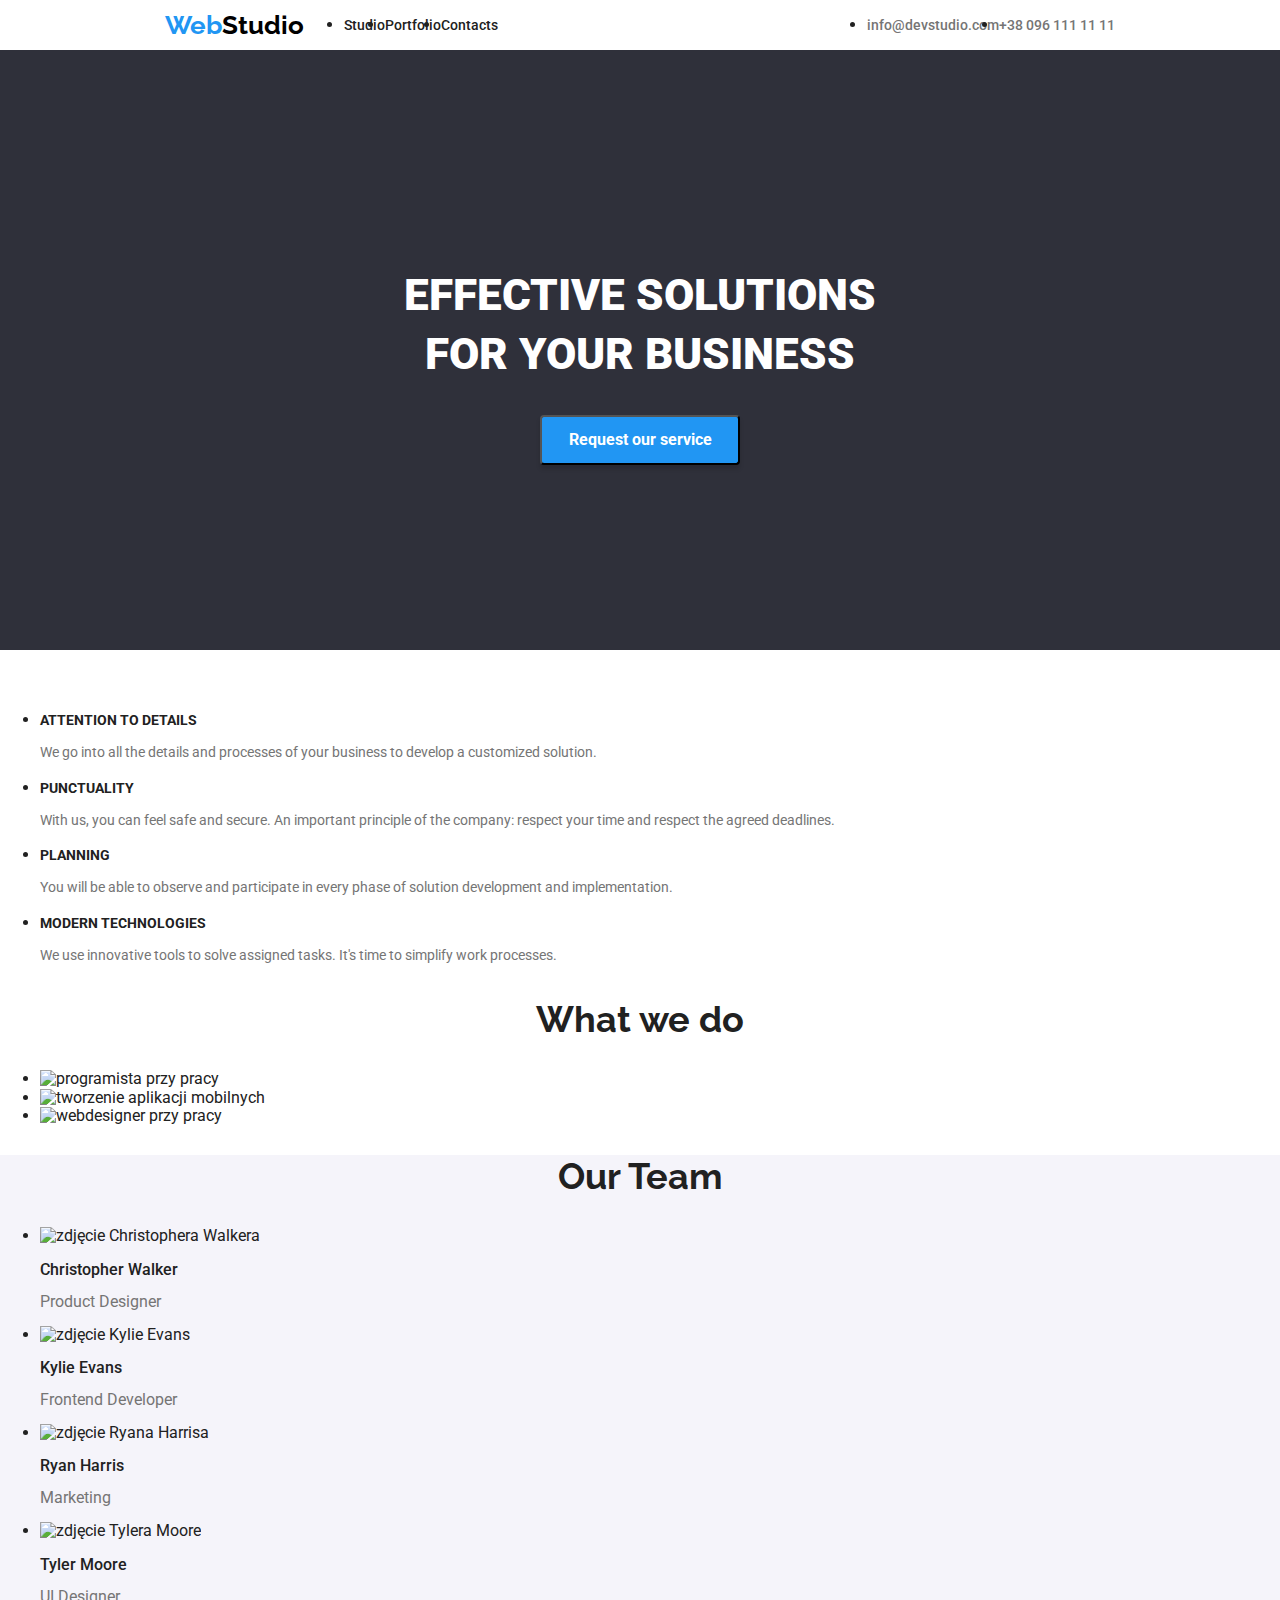
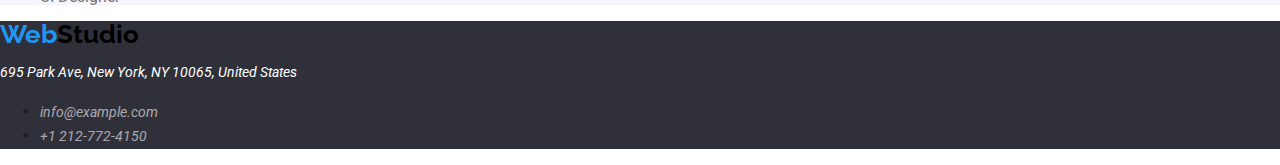
==== index.html @ ae73c6c6 "begining of styling process" ====
<!DOCTYPE html>
<html lang="pl">
  <head>
    <meta charset="UTF-8" />
    <meta http-equiv="X-UA-Compatible" content="IE=edge" />
    <meta name="viewport" content="width=device-width, initial-scale=1.0" />
    <title>Studio</title>
    <link rel="preconnect" href="https://fonts.googleapis.com" />
    <link rel="preconnect" href="https://fonts.gstatic.com" crossorigin />
    <link
      href="https://fonts.googleapis.com/css2?family=Raleway:wght@700&family=Roboto:wght@400;500;700;900&display=swap"
      rel="stylesheet"
    />
    <link rel="stylesheet" href="./css/modern-normalize.css" />
    <link rel="stylesheet" href="./css/styles.css" />
  </head>
  <body>
    <header class="header-style">
      <nav class="navbar">
        <a href="#" class="logo"
          >Web<span class="logoSecondColor">Studio</span></a
        >
        <ul class="navbar">
          <li><a href="./index.html" class="navLink">Studio</a></li>
          <li><a href="./portfolio.html" class="navLink">Portfolio</a></li>
          <li><a href="#" class="navLink">Contacts</a></li>
        </ul>
      </nav>
      <ul class="header-contacts">
        <li>
          <a href="mailto:info@devstudio.com" class="navAdress">
            info@devstudio.com
          </a>
        </li>
        <li>
          <a href="Tel:+380961111111" class="navAdress"> +38 096 111 11 11 </a>
        </li>
      </ul>
    </header>
    <main>
      <section class="bannerSection">
        <h1 class="mainSign">EFFECTIVE SOLUTIONS FOR YOUR BUSINESS</h1>
        <button type="button" class="indexButton">Request our service</button>
      </section>
      <div class="whatWeDo">
        <section>
          <h2 class="emptyHeader"></h2>
          <ul>
            <li>
              <h3 class="textBlockTitle">ATTENTION TO DETAILS</h3>
              <p class="textBlock">
                We go into all the details and processes of your business to
                develop a customized solution.
              </p>
            </li>
            <li>
              <h3 class="textBlockTitle">PUNCTUALITY</h3>
              <p class="textBlock">
                With us, you can feel safe and secure. An important principle of
                the company: respect your time and respect the agreed deadlines.
              </p>
            </li>
            <li>
              <h3 class="textBlockTitle">PLANNING</h3>
              <p class="textBlock">
                You will be able to observe and participate in every phase of
                solution development and implementation.
              </p>
            </li>
            <li>
              <h3 class="textBlockTitle">MODERN TECHNOLOGIES</h3>
              <p class="textBlock">
                We use innovative tools to solve assigned tasks. It's time to
                simplify work processes.
              </p>
            </li>
          </ul>
        </section>
        <section>
          <h2 class="sectionTitle">What we do</h2>
          <ul>
            <li>
              <img
                src="./images/wwd1.jpg"
                width="370"
                height="294"
                alt="programista przy pracy"
              />
            </li>
            <li>
              <img
                src="./images/wwd2.jpg"
                width="370"
                height="294"
                alt="tworzenie aplikacji mobilnych"
              />
            </li>
            <li>
              <img
                src="./images/wwd3.jpg"
                width="370"
                height="294"
                alt="webdesigner przy pracy"
              />
            </li>
          </ul>
        </section>
      </div>
      <section class="teamSection">
        <h2 class="sectionTitle">Our Team</h2>
        <ul>
          <li>
            <img
              src="./images/teammember1.jpg"
              width="270"
              height="260"
              alt="zdjęcie Christophera Walkera"
            />

            <h3 class="memberName">Christopher Walker</h3>
            <p class="memberDescription">Product Designer</p>
          </li>
          <li>
            <img
              src="./images/teammember2.jpg"
              width="270"
              height="260"
              alt="zdjęcie Kylie Evans"
            />

            <h3 class="memberName">Kylie Evans</h3>
            <p class="memberDescription">Frontend Developer</p>
          </li>
          <li>
            <img
              src="./images/teammember3.jpg"
              width="270"
              height="260"
              alt="zdjęcie Ryana Harrisa"
            />

            <h3 class="memberName">Ryan Harris</h3>
            <p class="memberDescription">Marketing</p>
          </li>
          <li>
            <img
              src="./images/teammember4.jpg"
              width="270"
              height="260"
              alt="zdjęcie Tylera Moore"
            />

            <h3 class="memberName">Tyler Moore</h3>
            <p class="memberDescription">UI Designer</p>
          </li>
        </ul>
      </section>
    </main>
    <footer class="footer-style">
      <a href="./index.html" class="logo"
        >Web<span class="logoSecondColor">Studio</span></a
      >
      <address>
        <p class="footerAdress">
          695 Park Ave, New York, NY 10065, United States
        </p>
        <ul>
          <li>
            <a href="mailto:info@example.com" class="footerContact">
              info@example.com
            </a>
          </li>
          <li>
            <a href="Tel:+1212-772-4150" class="footerContact">
              +1 212-772-4150
            </a>
          </li>
        </ul>
      </address>
    </footer>
  </body>
</html>
---- css/styles.css ----
:root {
  --main-color: #ffffff;
  --primary-color: #2f303a;
  --secondary-color: #2196f3;
  --text-color: #212121;
  --secondary-text-color: #757575;
  --button-portfolio-color: #f5f4fa;
  --main-color-transp: #ffffff99;
  --logo-second-color: #000000;
}

body {
  font-family: "Roboto", sans-serif;
  color: var(--text-color);
}
.header-style {
  width: 100%;
  display: flex;

  justify-content: space-around;
}
.header-contacts {
  display: flex;
}
.navbar {
  align-items: center;
  display: flex;
  justify-content: space-between;
}
.footer-style {
  background-color: var(--primary-color);
}
.portfolioButton {
  background-color: var(--button-color);
  cursor: pointer;
  font-weight: 500;
  font-size: 16px;
  line-height: 1.62;
}
.portfolioButton:hover,
.portfolioButton:focus {
  background-color: var(--secondary-color);
}
.logo {
  text-decoration: none;
  color: var(--secondary-color);
  font-family: Raleway;
  font-size: 26px;
  font-weight: 700;
  line-height: 1;
}
.navLink {
  text-decoration: none;
  color: var(--text-color);
  font-size: 14px;
  font-weight: 500;
  line-height: 1;
}
.navAdress {
  text-decoration: none;
  color: var(--secondary-text-color);
  font-size: 14px;
  font-weight: 500;
  line-height: 1;
}
.navLink:hover,
.navLink:focus {
  color: var(--secondary-color);
}
.navAdress:hover,
.navAdress:focus {
  color: var(--secondary-color);
}
.footerAdress {
  color: var(--main-color);
  font-size: 14px;
  line-height: 1.71;
  font-style: none;
}
.footerContact {
  color: var(--main-color-transp);
  font-size: 14px;
  line-height: 1.71;
  font-style: none;
  text-decoration: none;
}
.footerContact:hover,
.footerContact:focus {
  color: var(--secondary-color);
}
.itemName {
  font-size: 18px;
  line-height: 2;
}
.itemDescription {
  line-height: 1.88;
  color: var(--secondary-text-color);
  font-size: 16px;
}
.mainSign {
  font-weight: 900;
  color: var(--main-color);
  font-size: 44px;
  line-height: 1.36;
  text-align: center;
  width: 43.5%;
}
.indexButton {
  background-color: var(--secondary-color);
  color: var(--main-color);
  font-weight: 700;
  font-size: 16px;
  line-height: 1.88;
  cursor: pointer;
  width: 200px;
  height: 50px;
  border-radius: 4px;
  box-shadow: 0px 4px 4px rgba(0, 0, 0, 0.15);
}
.textBlock {
  font-size: 14px;
  line-height: 1.71;
  color: var(--secondary-text-color);
}
.textBlockTitle {
  font-size: 14px;
  line-height: 1;
}
.sectionTitle {
  font-size: 36px;
  line-height: 1.17;
  font-family: Raleway;
  text-align: center;
}
.memberName {
  font-weight: 500;
  font-size: 16px;
  line-height: 1;
}
.memberDescription {
  color: var(--secondary-text-color);
  line-height: 1;
}
.logoSecondColor {
  color: var(--logo-second-color);
}

.bannerSection {
  background-color: var(--primary-color);
  height: 600px;
  display: flex;
  align-items: center;
  flex-direction: column;
  justify-content: center;
}
.teamSection {
  background-color: var(--button-portfolio-color);
}
.emptyHeader {
  display: inline-block;
  height: 0;
}
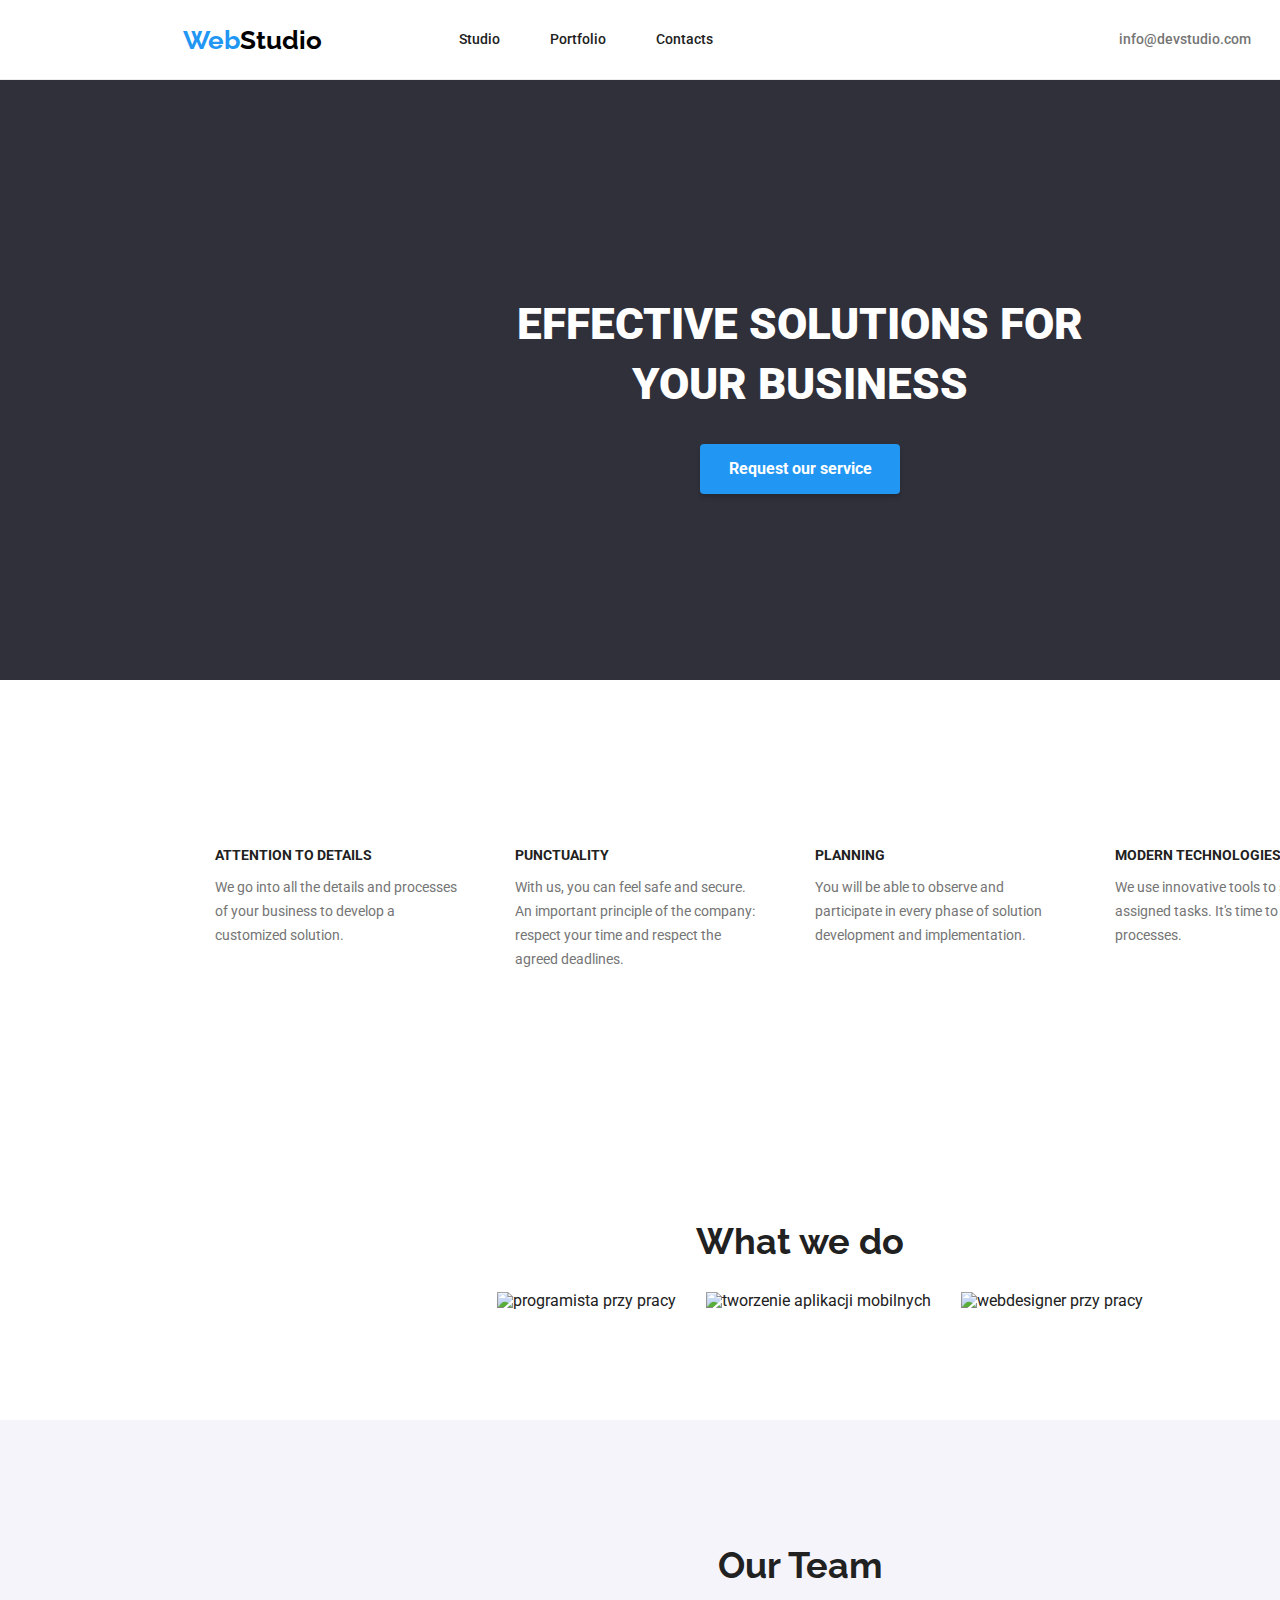
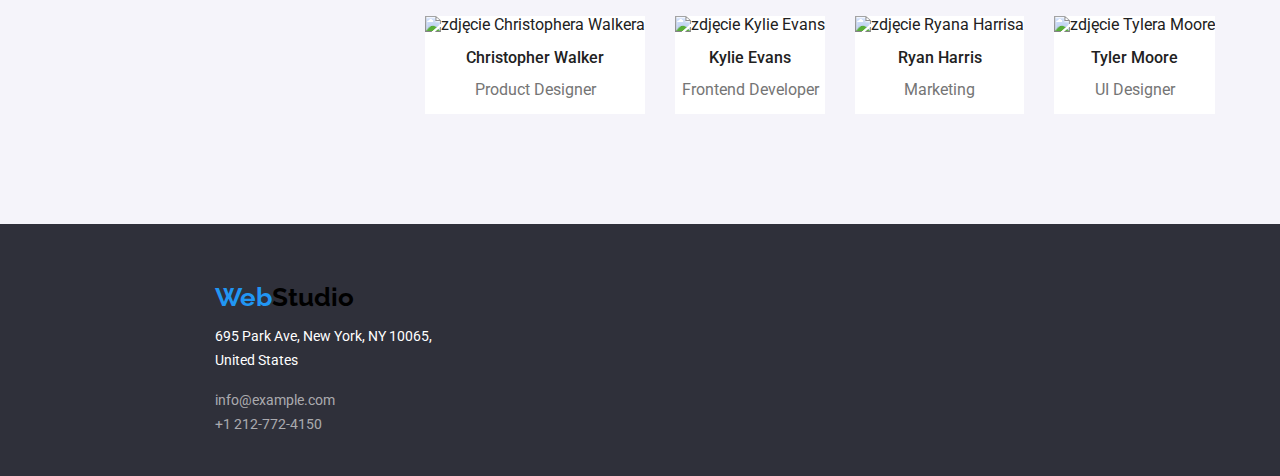
==== commit ddbf3638: "dopracowanie projektu" ====
--- a/index.html
+++ b/index.html
@@ -15,12 +15,13 @@
     <link rel="stylesheet" href="./css/styles.css" />
   </head>
   <body>
+    <div class="container">
     <header class="header-style">
       <nav class="navbar">
         <a href="#" class="logo"
           >Web<span class="logoSecondColor">Studio</span></a
         >
-        <ul class="navbar">
+        <ul class="navbarLinks">
           <li><a href="./index.html" class="navLink">Studio</a></li>
           <li><a href="./portfolio.html" class="navLink">Portfolio</a></li>
           <li><a href="#" class="navLink">Contacts</a></li>
@@ -38,36 +39,36 @@
       </ul>
     </header>
     <main>
-      <section class="bannerSection">
+      <section class="bannerSection section">
         <h1 class="mainSign">EFFECTIVE SOLUTIONS FOR YOUR BUSINESS</h1>
         <button type="button" class="indexButton">Request our service</button>
       </section>
-      <div class="whatWeDo">
-        <section>
+     
+        <section class="section">
           <h2 class="emptyHeader"></h2>
-          <ul>
-            <li>
+          <ul class="rulesList">
+            <li class="rulesItem">
               <h3 class="textBlockTitle">ATTENTION TO DETAILS</h3>
               <p class="textBlock">
                 We go into all the details and processes of your business to
                 develop a customized solution.
               </p>
             </li>
-            <li>
+            <li class="rulesItem">
               <h3 class="textBlockTitle">PUNCTUALITY</h3>
               <p class="textBlock">
                 With us, you can feel safe and secure. An important principle of
                 the company: respect your time and respect the agreed deadlines.
               </p>
             </li>
-            <li>
+            <li class="rulesItem">
               <h3 class="textBlockTitle">PLANNING</h3>
               <p class="textBlock">
                 You will be able to observe and participate in every phase of
                 solution development and implementation.
               </p>
             </li>
-            <li>
+            <li class="rulesItem">
               <h3 class="textBlockTitle">MODERN TECHNOLOGIES</h3>
               <p class="textBlock">
                 We use innovative tools to solve assigned tasks. It's time to
@@ -76,9 +77,9 @@
             </li>
           </ul>
         </section>
-        <section>
+        <section class="section ">
           <h2 class="sectionTitle">What we do</h2>
-          <ul>
+          <ul class="wwdList">
             <li>
               <img
                 src="./images/wwd1.jpg"
@@ -105,10 +106,10 @@
             </li>
           </ul>
         </section>
-      </div>
-      <section class="teamSection">
+      
+      <section class="teamSection section">
         <h2 class="sectionTitle">Our Team</h2>
-        <ul>
+        <ul class="teamList">
           <li>
             <img
               src="./images/teammember1.jpg"
@@ -164,7 +165,7 @@
         <p class="footerAdress">
           695 Park Ave, New York, NY 10065, United States
         </p>
-        <ul>
+        <ul class="footerContactList">
           <li>
             <a href="mailto:info@example.com" class="footerContact">
               info@example.com
@@ -179,4 +180,5 @@
       </address>
     </footer>
   </body>
+  </div>
 </html>
--- a/css/styles.css
+++ b/css/styles.css
@@ -1,5 +1,5 @@
 :root {
-  --main-color: #ffffff;
+  --main-color: #fff;
   --primary-color: #2f303a;
   --secondary-color: #2196f3;
   --text-color: #212121;
@@ -7,39 +7,62 @@
   --button-portfolio-color: #f5f4fa;
   --main-color-transp: #ffffff99;
   --logo-second-color: #000000;
+  --border-color: #ececec;
+  --border-secondary-color: #eee;
 }
 
 body {
   font-family: "Roboto", sans-serif;
   color: var(--text-color);
 }
+.section {
+  padding-block: 94px;
+}
+.container {
+  width: 1600px;
+}
 .header-style {
   width: 100%;
   display: flex;
-
+  height: 80px;
   justify-content: space-around;
+  border-bottom: 1px solid var(--border-color);
 }
 .header-contacts {
   display: flex;
+  align-items: center;
+  list-style: none;
+  gap: 50px;
 }
 .navbar {
   align-items: center;
   display: flex;
-  justify-content: space-between;
+}
+.navbarLinks {
+  display: flex;
+  align-items: center;
+  margin-left: 97px;
+  list-style: none;
+  gap: 50px;
 }
 .footer-style {
   background-color: var(--primary-color);
+  height: 252px;
+  padding-block: 60px;
+  padding-left: 215px;
 }
 .portfolioButton {
-  background-color: var(--button-color);
+  background-color: var(--button-portfolio-color);
   cursor: pointer;
   font-weight: 500;
   font-size: 16px;
   line-height: 1.62;
+  border-radius: 4px;
 }
 .portfolioButton:hover,
 .portfolioButton:focus {
   background-color: var(--secondary-color);
+  color: var(--main-color);
 }
 .logo {
   text-decoration: none;
@@ -75,18 +98,23 @@
   color: var(--main-color);
   font-size: 14px;
   line-height: 1.71;
-  font-style: none;
+  font-style: normal;
+  width: 231px;
 }
 .footerContact {
   color: var(--main-color-transp);
   font-size: 14px;
   line-height: 1.71;
-  font-style: none;
+  font-style: normal;
   text-decoration: none;
 }
 .footerContact:hover,
 .footerContact:focus {
   color: var(--secondary-color);
+}
+.footerContactList {
+  list-style: none;
+  padding-left: 0px;
 }
 .itemName {
   font-size: 18px;
@@ -104,6 +132,7 @@
   line-height: 1.36;
   text-align: center;
   width: 43.5%;
+  padding-inline: 5px;
 }
 .indexButton {
   background-color: var(--secondary-color);
@@ -116,6 +145,7 @@
   height: 50px;
   border-radius: 4px;
   box-shadow: 0px 4px 4px rgba(0, 0, 0, 0.15);
+  border: none;
 }
 .textBlock {
   font-size: 14px;
@@ -153,10 +183,64 @@
   flex-direction: column;
   justify-content: center;
 }
-.teamSection {
-  background-color: var(--button-portfolio-color);
-}
+
 .emptyHeader {
   display: inline-block;
   height: 0;
 }
+
+.rulesList {
+  display: flex;
+  list-style: none;
+  justify-content: space-between;
+  padding-inline: 215px;
+}
+.rulesItem {
+  width: 270px;
+  padding-right: 20px;
+}
+.wwdList {
+  display: flex;
+  list-style: none;
+  justify-content: center;
+  gap: 30px;
+}
+.teamSection {
+  background-color: var(--button-portfolio-color);
+}
+.teamList {
+  display: flex;
+  list-style: none;
+  justify-content: center;
+  gap: 30px;
+}
+.teamList li {
+  background-color: var(--main-color);
+  text-align: center;
+}
+.buttonList {
+  list-style: none;
+  display: flex;
+  justify-content: center;
+  gap: 8px;
+}
+.buttonList li button {
+  padding-inline: 26px;
+  padding-block: 6px;
+  border: none;
+  margin-bottom: 50px;
+}
+.itemList {
+  display: flex;
+  list-style: none;
+  flex-wrap: wrap;
+  gap: 30px;
+  justify-content: center;
+}
+.itemList li {
+  border: 1px solid #eeeeee;
+}
+.itemList li p,
+.itemList li h3 {
+  margin-left: 24px;
+}
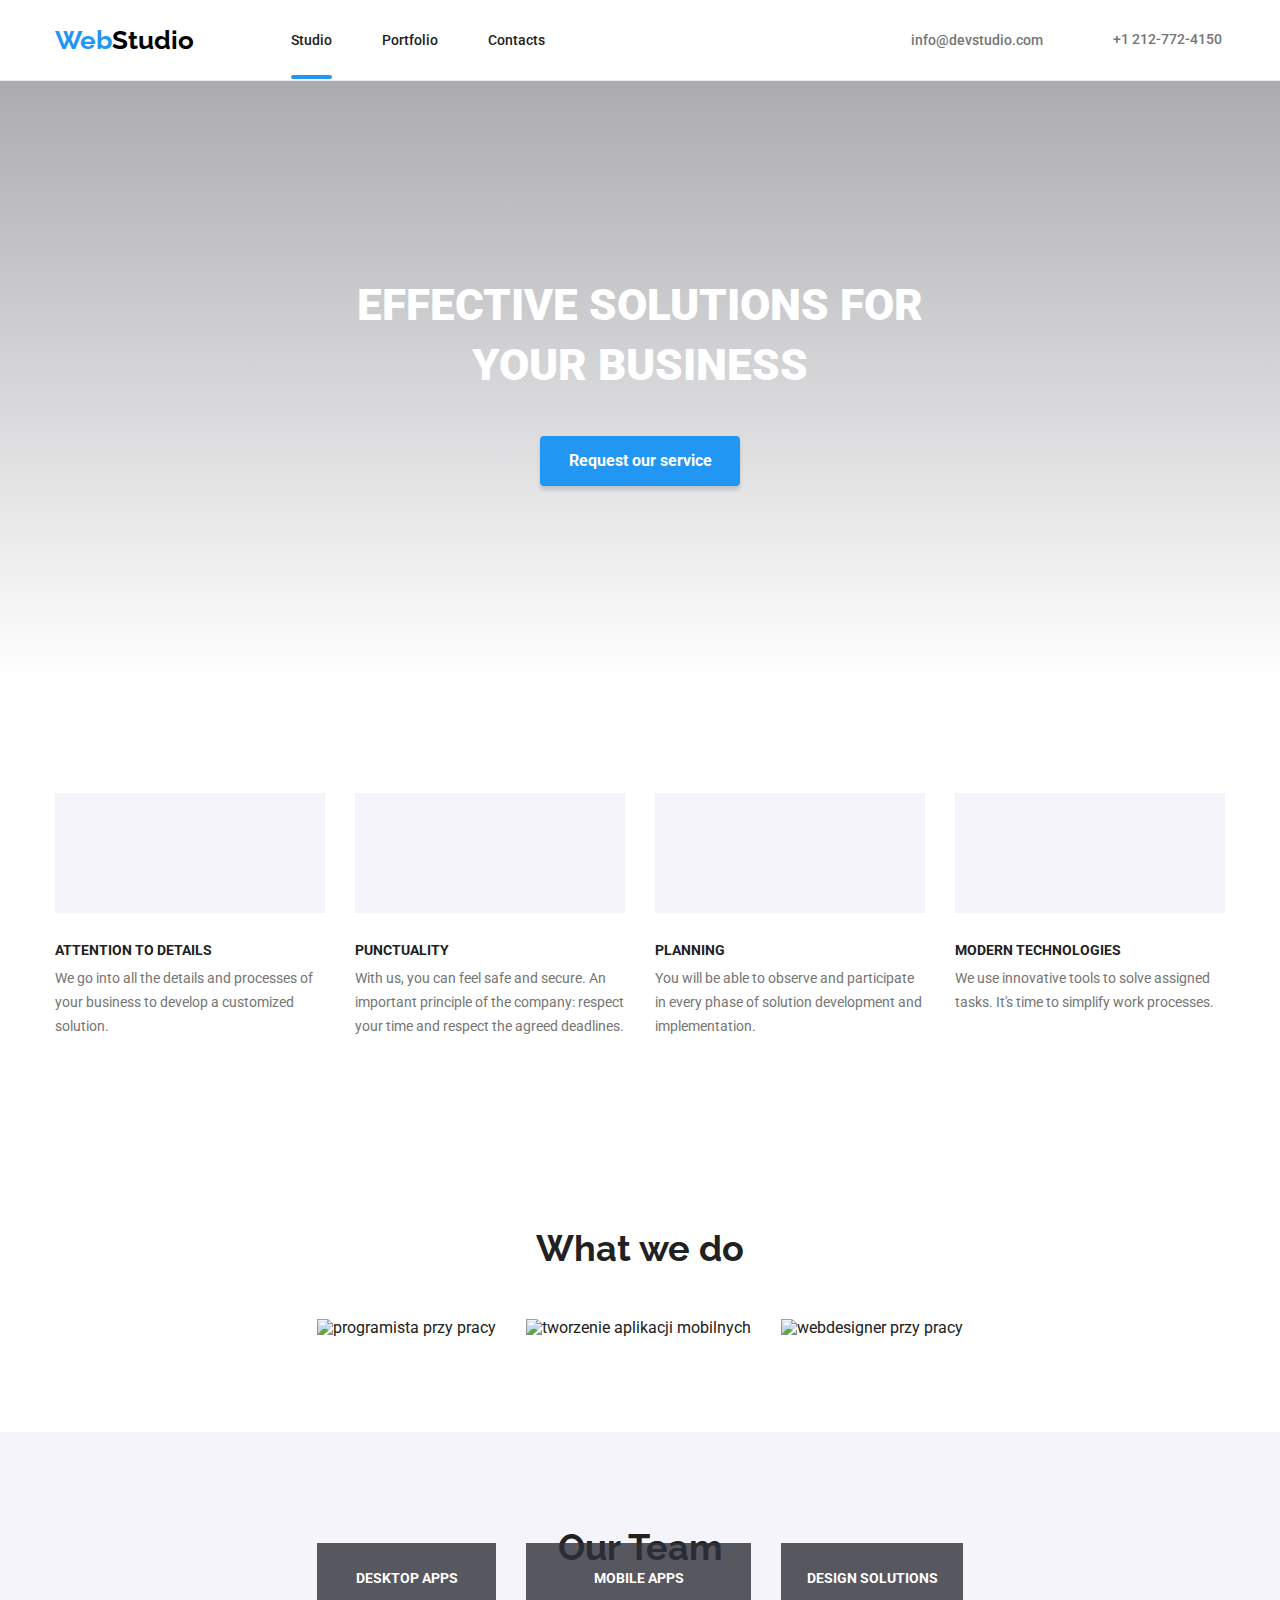
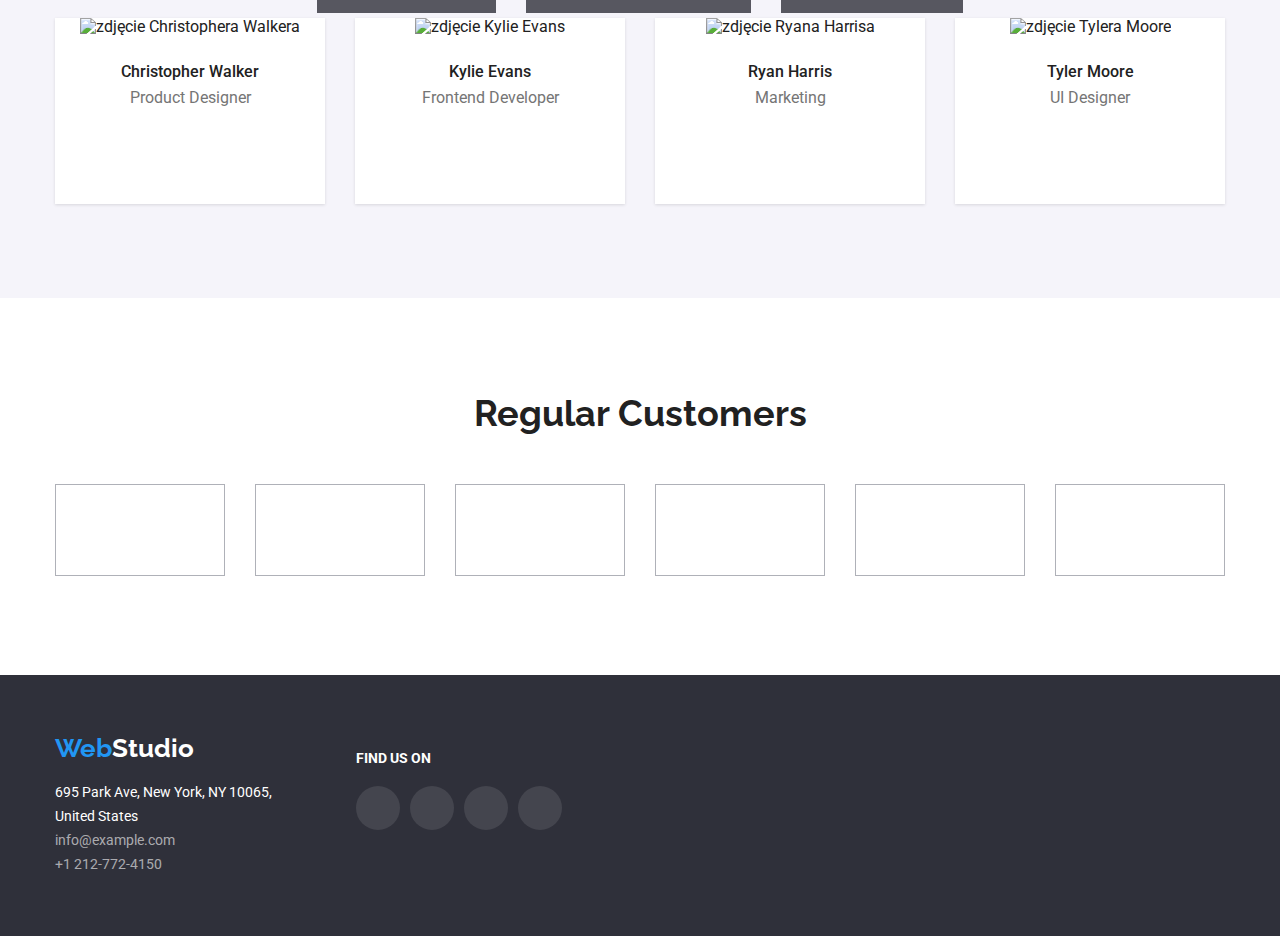
==== commit 90a2e320: "początek pracy" ====
--- a/index.html
+++ b/index.html
@@ -15,39 +15,61 @@
     <link rel="stylesheet" href="./css/styles.css" />
   </head>
   <body>
-    <div class="container">
-    <header class="header-style">
-      <nav class="navbar">
-        <a href="#" class="logo"
-          >Web<span class="logoSecondColor">Studio</span></a
-        >
-        <ul class="navbarLinks">
-          <li><a href="./index.html" class="navLink">Studio</a></li>
-          <li><a href="./portfolio.html" class="navLink">Portfolio</a></li>
-          <li><a href="#" class="navLink">Contacts</a></li>
-        </ul>
-      </nav>
-      <ul class="header-contacts">
-        <li>
-          <a href="mailto:info@devstudio.com" class="navAdress">
-            info@devstudio.com
-          </a>
-        </li>
-        <li>
-          <a href="Tel:+380961111111" class="navAdress"> +38 096 111 11 11 </a>
-        </li>
-      </ul>
+    <header>
+      <div class="border-div">
+        <div class="container">
+          <div class="header-style">
+            <nav class="navbar">
+              <a href="#" class="logo"
+                >Web<span class="logoSecondColor">Studio</span></a
+              >
+              <ul class="navbarLinks">
+                <li><a href="./index.html" class="navLink currentPage">Studio</a></li>
+                <li>
+                  <a href="./portfolio.html" class="navLink">Portfolio</a>
+                </li>
+                <li><a href="#" class="navLink">Contacts</a></li>
+              </ul>
+            </nav>
+            <ul class="header-contacts">
+              <li>
+                <a href="mailto:info@devstudio.com" class="navAdress">
+                  <svg class="contactIcon" width="16" height="12"><use href="./images/icons.svg#icon-envelope"></use></svg>
+
+                  info@devstudio.com
+                </a>
+              </li>
+              <li>
+                <a href="Tel:+380961111111" class="navAdress">
+                <svg class="contactIcon" width="10" height="16"><use href="./images/icons.svg#icon-smartphone"></use></svg>
+                
+                  +1 212-772-4150
+                
+                </a>
+              </li>
+            </ul>
+          </div>
+        </div>
+      </div>
     </header>
     <main>
-      <section class="bannerSection section">
-        <h1 class="mainSign">EFFECTIVE SOLUTIONS FOR YOUR BUSINESS</h1>
-        <button type="button" class="indexButton">Request our service</button>
-      </section>
-     
-        <section class="section">
+      <section class="section bannerBg">
+        <div class="container">
+          <div class="bannerSection">
+            <h1 class="mainSign">EFFECTIVE SOLUTIONS FOR YOUR BUSINESS</h1>
+            <button type="button" class="indexButton">
+              Request our service
+            </button>
+          </div>
+        </div>
+      </section>
+
+      <section class="section">
+        <div class="container">
           <h2 class="emptyHeader"></h2>
           <ul class="rulesList">
             <li class="rulesItem">
+              <div class="rulesItem-bg"><svg class="icon-rules" width="70" height="70"><use href="./images/icons.svg#icon-antenna"></use></svg> </div>
               <h3 class="textBlockTitle">ATTENTION TO DETAILS</h3>
               <p class="textBlock">
                 We go into all the details and processes of your business to
@@ -55,6 +77,7 @@
               </p>
             </li>
             <li class="rulesItem">
+              <div class="rulesItem-bg"><svg class="icon-rules" width="70" height="70"><use href="./images/icons.svg#icon-clock"></use></svg> </div>
               <h3 class="textBlockTitle">PUNCTUALITY</h3>
               <p class="textBlock">
                 With us, you can feel safe and secure. An important principle of
@@ -62,6 +85,7 @@
               </p>
             </li>
             <li class="rulesItem">
+              <div class="rulesItem-bg"><svg class="icon-rules" width="70" height="70"><use href="./images/icons.svg#icon-diagram"></use></svg> </div>
               <h3 class="textBlockTitle">PLANNING</h3>
               <p class="textBlock">
                 You will be able to observe and participate in every phase of
@@ -69,6 +93,7 @@
               </p>
             </li>
             <li class="rulesItem">
+              <div class="rulesItem-bg"><svg class="icon-rules" width="70" height="70"><use href="./images/icons.svg#icon-astronaut"></use></svg> </div>
               <h3 class="textBlockTitle">MODERN TECHNOLOGIES</h3>
               <p class="textBlock">
                 We use innovative tools to solve assigned tasks. It's time to
@@ -76,8 +101,11 @@
               </p>
             </li>
           </ul>
-        </section>
-        <section class="section ">
+        </div>
+      </section>
+      <section class="section">
+        <div class="container">
+          <div class="rulesDiv">
           <h2 class="sectionTitle">What we do</h2>
           <ul class="wwdList">
             <li>
@@ -87,6 +115,7 @@
                 height="294"
                 alt="programista przy pracy"
               />
+              <div class="wwdDescription"><p class="wwdText">DESKTOP APPS</p></div>
             </li>
             <li>
               <img
@@ -95,6 +124,7 @@
                 height="294"
                 alt="tworzenie aplikacji mobilnych"
               />
+              <div class="wwdDescription"><p class="wwdText">Mobile APPS</p></div>
             </li>
             <li>
               <img
@@ -103,11 +133,16 @@
                 height="294"
                 alt="webdesigner przy pracy"
               />
+              <div class="wwdDescription"><p class="wwdText">DESIGN SOLUTIONS</p></div>
             </li>
           </ul>
-        </section>
-      
+        </div>
+        </div>
+      </section>
+
       <section class="teamSection section">
+        <div class="container">
+<div class="teamDiv">
         <h2 class="sectionTitle">Our Team</h2>
         <ul class="teamList">
           <li>
@@ -117,10 +152,18 @@
               height="260"
               alt="zdjęcie Christophera Walkera"
             />
-
+<div class="photoDescription">
             <h3 class="memberName">Christopher Walker</h3>
             <p class="memberDescription">Product Designer</p>
-          </li>
+            <ul class="teamSocials">
+              <li><a href="#"><svg class="" width="20" height="20"><use href="./images/icons.svg#icon-instagram"></use></svg></a></li>
+              <li><a href="#"><svg class="" width="20" height="20"><use href="./images/icons.svg#icon-twitter"></use></svg></a></li>
+              <li><a href="#"><svg class="" width="20" height="20"><use href="./images/icons.svg#icon-facebook"></use></svg></a></li>
+              <li><a href="#"><svg class="" width="20" height="20"><use href="./images/icons.svg#icon-linkedin"></use></svg></a></li>
+            </ul>
+            </div>
+          </li>
+          
           <li>
             <img
               src="./images/teammember2.jpg"
@@ -128,9 +171,16 @@
               height="260"
               alt="zdjęcie Kylie Evans"
             />
-
+<div class="photoDescription">
             <h3 class="memberName">Kylie Evans</h3>
             <p class="memberDescription">Frontend Developer</p>
+            <ul class="teamSocials">
+              <li><a href="#"><svg class="" width="20" height="20"><use href="./images/icons.svg#icon-instagram"></use></svg></a></li>
+              <li><a href="#"><svg class="" width="20" height="20"><use href="./images/icons.svg#icon-twitter"></use></svg></a></li>
+              <li><a href="#"><svg class="" width="20" height="20"><use href="./images/icons.svg#icon-facebook"></use></svg></a></li>
+              <li><a href="#"><svg class="" width="20" height="20"><use href="./images/icons.svg#icon-linkedin"></use></svg></a></li>
+            </ul>
+            </div>
           </li>
           <li>
             <img
@@ -139,9 +189,16 @@
               height="260"
               alt="zdjęcie Ryana Harrisa"
             />
-
+<div class="photoDescription">
             <h3 class="memberName">Ryan Harris</h3>
             <p class="memberDescription">Marketing</p>
+            <ul class="teamSocials">
+              <li><a href="#"><svg class="" width="20" height="20"><use href="./images/icons.svg#icon-instagram"></use></svg></a></li>
+              <li><a href="#"><svg class="" width="20" height="20"><use href="./images/icons.svg#icon-twitter"></use></svg></a></li>
+              <li><a href="#"><svg class="" width="20" height="20"><use href="./images/icons.svg#icon-facebook"></use></svg></a></li>
+              <li><a href="#"><svg class="" width="20" height="20"><use href="./images/icons.svg#icon-linkedin"></use></svg></a></li>
+            </ul>
+            </div>
           </li>
           <li>
             <img
@@ -150,35 +207,73 @@
               height="260"
               alt="zdjęcie Tylera Moore"
             />
-
+<div class="photoDescription">
             <h3 class="memberName">Tyler Moore</h3>
             <p class="memberDescription">UI Designer</p>
+            <ul class="teamSocials">
+              <li><a href="#"><svg class="" width="20" height="20"><use href="./images/icons.svg#icon-instagram"></use></svg></a></li>
+              <li><a href="#"><svg class="" width="20" height="20"><use href="./images/icons.svg#icon-twitter"></use></svg></a></li>
+              <li><a href="#"><svg class="" width="20" height="20"><use href="./images/icons.svg#icon-facebook"></use></svg></a></li>
+              <li><a href="#"><svg class="" width="20" height="20"><use href="./images/icons.svg#icon-linkedin"></use></svg></a></li>
+            </ul>
+            </div>
           </li>
         </ul>
-      </section>
+        </div>
+        </div>
+      </section>
+      <section class="section">
+        <div class="container">
+           <h2 class="sectionTitle">Regular Customers</h2>
+           <ul class="clientList">
+            <li><svg class="clientIcon" width="170" height="92"><use href="./images/icons.svg#icon-client1"></use></svg></li>
+            <li><svg class="clientIcon" width="170" height="92"><use href="./images/icons.svg#icon-client2"></use></svg></li>
+            <li><svg class="clientIcon" width="170" height="92"><use href="./images/icons.svg#icon-client3"></use></svg></li>
+            <li><svg class="clientIcon" width="170" height="92"><use href="./images/icons.svg#icon-client4"></use></svg></li>
+            <li><svg class="clientIcon" width="170" height="92"><use href="./images/icons.svg#icon-client5"></use></svg></li>
+            <li><svg class="clientIcon" width="170" height="92"><use href="./images/icons.svg#icon-client6"></use></svg></li> 
+           </ul>
+        </div>
+
+      </section>
+      
     </main>
-    <footer class="footer-style">
-      <a href="./index.html" class="logo"
-        >Web<span class="logoSecondColor">Studio</span></a
-      >
-      <address>
-        <p class="footerAdress">
-          695 Park Ave, New York, NY 10065, United States
-        </p>
-        <ul class="footerContactList">
-          <li>
-            <a href="mailto:info@example.com" class="footerContact">
-              info@example.com
-            </a>
-          </li>
-          <li>
-            <a href="Tel:+1212-772-4150" class="footerContact">
-              +1 212-772-4150
-            </a>
-          </li>
-        </ul>
-      </address>
+    <footer>
+      <div class="footerBg">
+        <div class="container"><div class="footerWrapper">
+          <div class="footer-style">
+          <a href="./index.html" class="logo"
+            >Web<span class="logoFooterColor">Studio</span></a
+          >
+          <address>
+            <p class="footerAdress">
+              695 Park Ave, New York, NY 10065, United States
+            </p>
+            <ul class="footerContactList">
+              <li>
+                <a href="mailto:info@example.com" class="footerContact">
+                  info@example.com
+                </a>
+              </li>
+              <li>
+                <a href="Tel:+1212-772-4150" class="footerContact">
+                  +1 212-772-4150
+                </a>
+              </li>
+            </ul>
+          </address>
+        </div>
+        <div class="footerSocials">
+          <p>find us on</p>
+          <ul class="footerSocialsList">
+              <li><a href="#"><svg class="" width="20" height="20"><use href="./images/icons.svg#icon-instagram"></use></svg></a></li>
+              <li><a href="#"><svg class="" width="20" height="20"><use href="./images/icons.svg#icon-twitter"></use></svg></a></li>
+              <li><a href="#"><svg class="" width="20" height="20"><use href="./images/icons.svg#icon-facebook"></use></svg></a></li>
+              <li><a href="#"><svg class="" width="20" height="20"><use href="./images/icons.svg#icon-linkedin"></use></svg></a></li>
+            </ul>
+        </div>
+        </div>
+      </div>
     </footer>
   </body>
-  </div>
 </html>
--- a/css/styles.css
+++ b/css/styles.css
@@ -9,6 +9,10 @@
   --logo-second-color: #000000;
   --border-color: #ececec;
   --border-secondary-color: #eee;
+  --gradient1: rgba(47, 48, 58, 0.4);
+  --gradient2: rgba(255, 255, 255, 0);
+  --logo-clients-color: #afb1b8;
+  --footer-social-color: rgba(255, 255, 255, 0.1);
 }
 
 body {
@@ -19,24 +23,29 @@
   padding-block: 94px;
 }
 .container {
-  width: 1600px;
+  margin: 0 auto;
+  width: 100%;
+  max-width: 1200px;
+  padding: 0 15px;
 }
 .header-style {
   width: 100%;
   display: flex;
   height: 80px;
   justify-content: space-around;
-  border-bottom: 1px solid var(--border-color);
 }
 .header-contacts {
   display: flex;
   align-items: center;
   list-style: none;
   gap: 50px;
-}
+  justify-content: right;
+}
+
 .navbar {
   align-items: center;
   display: flex;
+  width: 100%;
 }
 .navbarLinks {
   display: flex;
@@ -46,10 +55,11 @@
   gap: 50px;
 }
 .footer-style {
-  background-color: var(--primary-color);
-  height: 252px;
+  display: flex;
+  flex-direction: column;
+  gap: 20px;
+
   padding-block: 60px;
-  padding-left: 215px;
 }
 .portfolioButton {
   background-color: var(--button-portfolio-color);
@@ -63,6 +73,11 @@
 .portfolioButton:focus {
   background-color: var(--secondary-color);
   color: var(--main-color);
+  box-shadow: 0px 2px 2px 0px #0000001f;
+
+  box-shadow: 0px 1px 2px 0px #00000014;
+
+  box-shadow: 0px 3px 1px 0px #0000001a;
 }
 .logo {
   text-decoration: none;
@@ -73,6 +88,7 @@
   line-height: 1;
 }
 .navLink {
+  position: relative;
   text-decoration: none;
   color: var(--text-color);
   font-size: 14px;
@@ -80,6 +96,7 @@
   line-height: 1;
 }
 .navAdress {
+  display: block;
   text-decoration: none;
   color: var(--secondary-text-color);
   font-size: 14px;
@@ -94,6 +111,11 @@
 .navAdress:focus {
   color: var(--secondary-color);
 }
+.header-contacts li a {
+  display: flex;
+  gap: 10px;
+}
+
 .footerAdress {
   color: var(--main-color);
   font-size: 14px;
@@ -119,11 +141,15 @@
 .itemName {
   font-size: 18px;
   line-height: 2;
+  text-indent: 24px;
+  padding-top: 20px;
 }
 .itemDescription {
   line-height: 1.88;
   color: var(--secondary-text-color);
   font-size: 16px;
+  text-indent: 24px;
+  padding-bottom: 20px;
 }
 .mainSign {
   font-weight: 900;
@@ -131,8 +157,7 @@
   font-size: 44px;
   line-height: 1.36;
   text-align: center;
-  width: 43.5%;
-  padding-inline: 5px;
+  width: 50%;
 }
 .indexButton {
   background-color: var(--secondary-color);
@@ -170,18 +195,22 @@
 .memberDescription {
   color: var(--secondary-text-color);
   line-height: 1;
+  margin-bottom: 16px;
 }
 .logoSecondColor {
   color: var(--logo-second-color);
 }
+.logoFooterColor {
+  color: var(--main-color);
+}
 
 .bannerSection {
-  background-color: var(--primary-color);
-  height: 600px;
+  height: 412px;
   display: flex;
   align-items: center;
   flex-direction: column;
   justify-content: center;
+  gap: 40px;
 }
 
 .emptyHeader {
@@ -193,11 +222,9 @@
   display: flex;
   list-style: none;
   justify-content: space-between;
-  padding-inline: 215px;
 }
 .rulesItem {
-  width: 270px;
-  padding-right: 20px;
+  flex-basis: 270px;
 }
 .wwdList {
   display: flex;
@@ -231,16 +258,194 @@
   margin-bottom: 50px;
 }
 .itemList {
-  display: flex;
+  gap: 27px;
   list-style: none;
   flex-wrap: wrap;
+  display: flex;
+}
+
+.itemList li {
+  flex-basis: calc((100% - 60px) / 3);
+}
+.itemList li div {
+  border: 1px solid var(--border-secondary-color);
+}
+
+*,
+*::after,
+*::before {
+  margin: 0;
+  padding: 0;
+}
+.border-div {
+  border-bottom: 1px solid var(--border-color);
+}
+.bannerBg {
+  background: linear-gradient(var(--gradient1), var(--gradient2)),
+    url("../images/ImgOverlay.jpg");
+  margin: auto;
+  background-size: cover;
+  max-width: 1600px;
+}
+.rulesDiv {
+  display: flex;
+  flex-direction: column;
+  gap: 50px;
+}
+.teamDiv {
+  display: flex;
+  flex-direction: column;
+  gap: 50px;
+}
+.photoDescription {
+  display: flex;
+  height: 108px;
+  flex-direction: column;
+  justify-content: center;
+  gap: 10px;
+  width: 270px;
+  height: 168px;
+}
+.footerBg {
+  background-color: var(--primary-color);
+}
+
+.header-contacts li {
+  min-width: 132px;
+}
+.clientList {
+  margin-top: 50px;
+  display: flex;
+  list-style: none;
   gap: 30px;
-  justify-content: center;
-}
-.itemList li {
-  border: 1px solid #eeeeee;
-}
-.itemList li p,
-.itemList li h3 {
-  margin-left: 24px;
-}
+}
+.clientIcon {
+  border: 1px solid var(--logo-clients-color);
+
+  fill: var(--logo-clients-color);
+}
+.clientIcon:hover {
+  border: 1px solid var(--secondary-color);
+  fill: var(--secondary-color);
+}
+.header-contacts li:hover {
+  stroke: var(--secondary-color);
+  fill: var(--secondary-color);
+}
+.header-contacts li {
+  stroke: var(--secondary-text-color);
+  fill: var(--secondary-text-color);
+}
+.rulesItem h3 {
+  margin-bottom: 10px;
+}
+.rulesItem-bg {
+  width: 270px;
+  height: 120px;
+  background-color: var(--button-portfolio-color);
+  margin-bottom: 30px;
+}
+.icon-rules {
+  margin-left: calc(50% - 35px);
+  margin-top: 25px;
+}
+.teamSocials {
+  display: flex;
+  list-style: none;
+  gap: 10px;
+  fill: var(--logo-clients-color);
+  margin-left: 32px;
+}
+
+.teamSocials li:hover,
+.teamSocials li:focus {
+  fill: var(--main-color);
+}
+.teamSocials li a {
+  display: block;
+  border-radius: 50%;
+  height: 44px;
+  width: 44px;
+  padding: calc(50% - 10px);
+}
+.teamSocials li a:hover,
+.teamSocials li a:focus {
+  background-color: var(--secondary-color);
+}
+.footerWrapper {
+  display: flex;
+  gap: 70px;
+}
+.footerSocials {
+  padding-block: 60px;
+}
+.footerSocials p {
+  text-transform: uppercase;
+  font-family: Roboto;
+  font-size: 14px;
+  font-weight: 700;
+  line-height: 16px;
+  color: var(--main-color);
+  padding-top: 15px;
+  padding-bottom: 20px;
+}
+.footerSocialsList {
+  display: flex;
+  list-style: none;
+  gap: 10px;
+  fill: var(--main-color);
+}
+.footerSocialsList li a {
+  display: block;
+  border-radius: 50%;
+  height: 44px;
+  width: 44px;
+  padding: calc(50% - 10px);
+  background-color: var(--footer-social-color);
+}
+.footerSocialsList li a:hover,
+.footerSocialsList li a:focus {
+  background-color: var(--secondary-color);
+}
+.teamList > li {
+  box-shadow: 0px 2px 1px 0px #00000033;
+
+  box-shadow: 0px 1px 1px 0px #00000024;
+
+  box-shadow: 0px 1px 3px 0px #0000001f;
+}
+.itemList li:hover {
+  box-shadow: 4px 7px 9px 0px #00000029;
+
+  box-shadow: 0px 7px 7px 0px #0000000f;
+
+  box-shadow: 0px 5px 5px 0px #0000001f;
+}
+.currentPage::after {
+  content: "";
+  position: absolute;
+  width: 100%;
+  height: 4px;
+  background-color: var(--secondary-color);
+  bottom: -31px;
+  left: 0;
+  border-radius: 2px;
+}
+.wwdList li {
+  position: relative;
+}
+.wwdDescription {
+  position: absolute;
+  width: 100%;
+  height: 70px;
+  background-color: rgba(47, 48, 58, 0.8);
+  top: 224px;
+  text-align: center;
+}
+.wwdText {
+  color: var(--main-color);
+  font-size: 14px;
+  font-weight: 700;
+  margin-top: 27px;
+  text-transform: uppercase;
+}
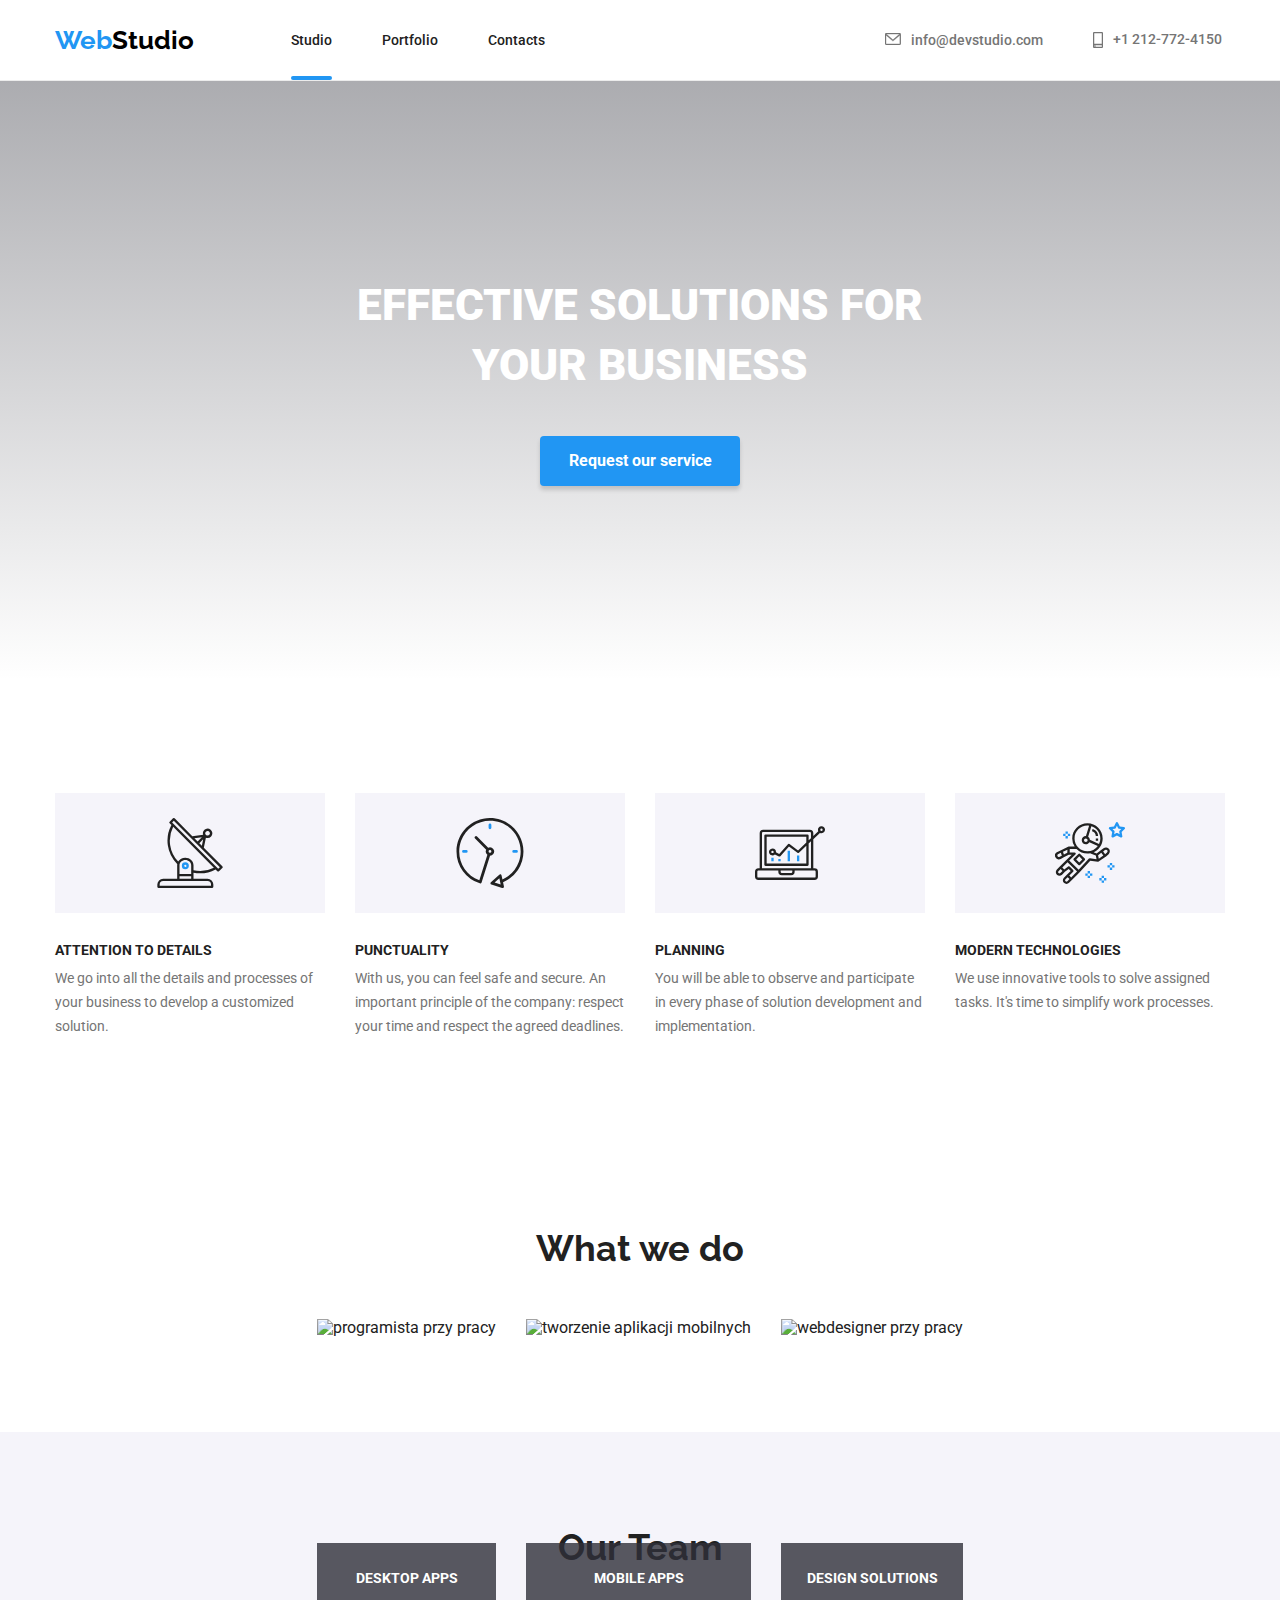
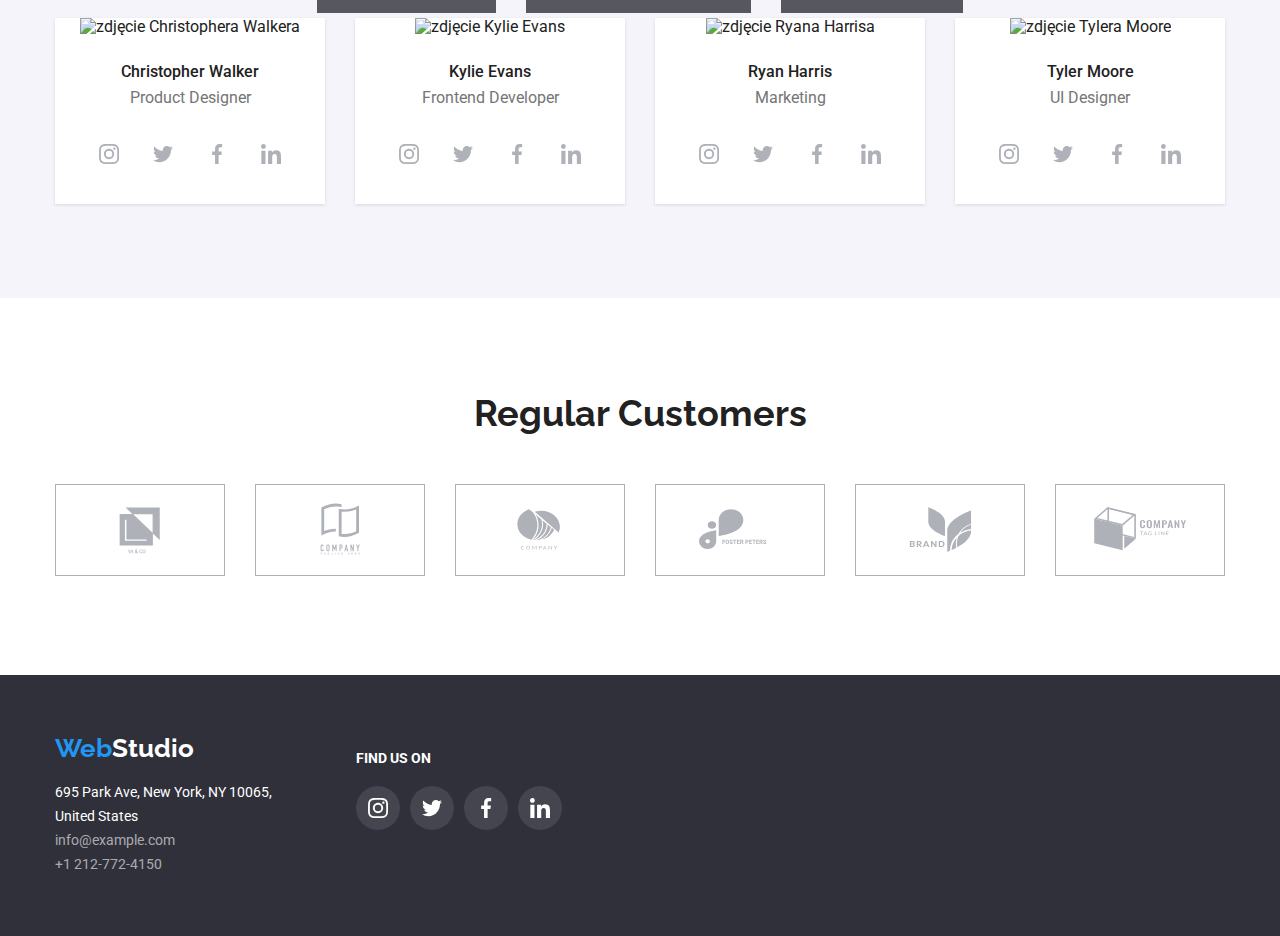
==== commit bb592544: "dodanie drobnych poprawek" ====
--- a/index.html
+++ b/index.html
@@ -15,7 +15,10 @@
     <link rel="stylesheet" href="./css/styles.css" />
   </head>
   <body>
+   
     <header>
+      <div class="backdrop is-hidden" data-modal><div class="modal"><button class="modal-btn" data-modal-close><svg class="" width="30" height="30"><use href="./images/icons.svg#icon-close"></use></svg></button></div>
+          </div>
       <div class="border-div">
         <div class="container">
           <div class="header-style">
@@ -57,10 +60,10 @@
         <div class="container">
           <div class="bannerSection">
             <h1 class="mainSign">EFFECTIVE SOLUTIONS FOR YOUR BUSINESS</h1>
-            <button type="button" class="indexButton">
+            <button type="button" class="indexButton" data-modal-open>
               Request our service
             </button>
-          </div>
+            
         </div>
       </section>
 
@@ -275,5 +278,8 @@
         </div>
       </div>
     </footer>
+      
+    <script src="./js/modal.js"></script>
+   
   </body>
 </html>
--- a/css/styles.css
+++ b/css/styles.css
@@ -29,10 +29,8 @@
   padding: 0 15px;
 }
 .header-style {
-  width: 100%;
   display: flex;
   height: 80px;
-  justify-content: space-around;
 }
 .header-contacts {
   display: flex;
@@ -68,6 +66,9 @@
   font-size: 16px;
   line-height: 1.62;
   border-radius: 4px;
+  transition: background-color, color;
+  transition-duration: 250ms;
+  transition-timing-function: cubic-bezier(0.4, 0, 0.2, 1);
 }
 .portfolioButton:hover,
 .portfolioButton:focus {
@@ -94,6 +95,8 @@
   font-size: 14px;
   font-weight: 500;
   line-height: 1;
+  transition: color 250ms;
+  transition-timing-function: cubic-bezier(0.4, 0, 0.2, 1);
 }
 .navAdress {
   display: block;
@@ -102,6 +105,8 @@
   font-size: 14px;
   font-weight: 500;
   line-height: 1;
+  transition: color 250ms;
+  transition-timing-function: cubic-bezier(0.4, 0, 0.2, 1);
 }
 .navLink:hover,
 .navLink:focus {
@@ -129,6 +134,8 @@
   line-height: 1.71;
   font-style: normal;
   text-decoration: none;
+  transition: color 250ms;
+  transition-timing-function: cubic-bezier(0.4, 0, 0.2, 1);
 }
 .footerContact:hover,
 .footerContact:focus {
@@ -266,8 +273,12 @@
 
 .itemList li {
   flex-basis: calc((100% - 60px) / 3);
-}
-.itemList li div {
+  transition: box-shadow 250ms;
+  transition-timing-function: cubic-bezier(0.4, 0, 0.2, 1);
+  position: relative;
+  overflow: hidden;
+}
+.itemList li > div {
   border: 1px solid var(--border-secondary-color);
 }
 
@@ -323,19 +334,24 @@
   border: 1px solid var(--logo-clients-color);
 
   fill: var(--logo-clients-color);
+  transition: fill 250ms;
+  transition-timing-function: cubic-bezier(0.4, 0, 0.2, 1);
 }
 .clientIcon:hover {
   border: 1px solid var(--secondary-color);
   fill: var(--secondary-color);
 }
+.header-contacts li {
+  stroke: var(--secondary-text-color);
+  fill: var(--secondary-text-color);
+  transition: fill, stroke 250ms;
+  transition-timing-function: cubic-bezier(0.4, 0, 0.2, 1);
+}
 .header-contacts li:hover {
   stroke: var(--secondary-color);
   fill: var(--secondary-color);
 }
-.header-contacts li {
-  stroke: var(--secondary-text-color);
-  fill: var(--secondary-text-color);
-}
+
 .rulesItem h3 {
   margin-bottom: 10px;
 }
@@ -356,7 +372,10 @@
   fill: var(--logo-clients-color);
   margin-left: 32px;
 }
-
+.teamSocials li {
+  transition: fill 250ms;
+  transition-timing-function: cubic-bezier(0.4, 0, 0.2, 1);
+}
 .teamSocials li:hover,
 .teamSocials li:focus {
   fill: var(--main-color);
@@ -367,6 +386,8 @@
   height: 44px;
   width: 44px;
   padding: calc(50% - 10px);
+  transition: background-color 250ms;
+  transition-timing-function: cubic-bezier(0.4, 0, 0.2, 1);
 }
 .teamSocials li a:hover,
 .teamSocials li a:focus {
@@ -402,6 +423,8 @@
   width: 44px;
   padding: calc(50% - 10px);
   background-color: var(--footer-social-color);
+  transition: background-color 250ms;
+  transition-timing-function: cubic-bezier(0.4, 0, 0.2, 1);
 }
 .footerSocialsList li a:hover,
 .footerSocialsList li a:focus {
@@ -427,7 +450,7 @@
   width: 100%;
   height: 4px;
   background-color: var(--secondary-color);
-  bottom: -31px;
+  bottom: -32px;
   left: 0;
   border-radius: 2px;
 }
@@ -449,3 +472,54 @@
   margin-top: 27px;
   text-transform: uppercase;
 }
+.itemHoverBox {
+  position: absolute;
+  height: 100%;
+  width: 100%;
+  background: #2196f3e5;
+  transform: translateY(100%);
+  transition: transform 250ms;
+  transition-timing-function: cubic-bezier(0.4, 0, 0.2, 1);
+}
+.itemHoverBox p {
+  color: var(--main-color);
+  margin-inline: 24px;
+  margin-top: 63px;
+  font-size: 18px;
+  line-height: 28px;
+}
+.itemList li:hover .itemHoverBox {
+  transform: translate(0, 0);
+}
+.overflowContainer {
+  position: relative;
+  overflow: hidden;
+}
+.backdrop {
+  display: flex;
+  position: fixed;
+  width: 100%;
+  height: 100%;
+  background: rgba(0, 0, 0, 0.2);
+  transition: transform 0.25s;
+  z-index: 3;
+}
+.is-hidden {
+  transform: translateX(-100%);
+}
+.modal {
+  width: 528px;
+  height: 581px;
+  background: var(--main-color);
+  margin: auto;
+  padding: 8px;
+}
+.modal-btn {
+  cursor: pointer;
+ background: none;
+ border: none;
+  margin-left: calc(100% - 30px);
+}
+.overflowContainer img {
+  display: block;
+}